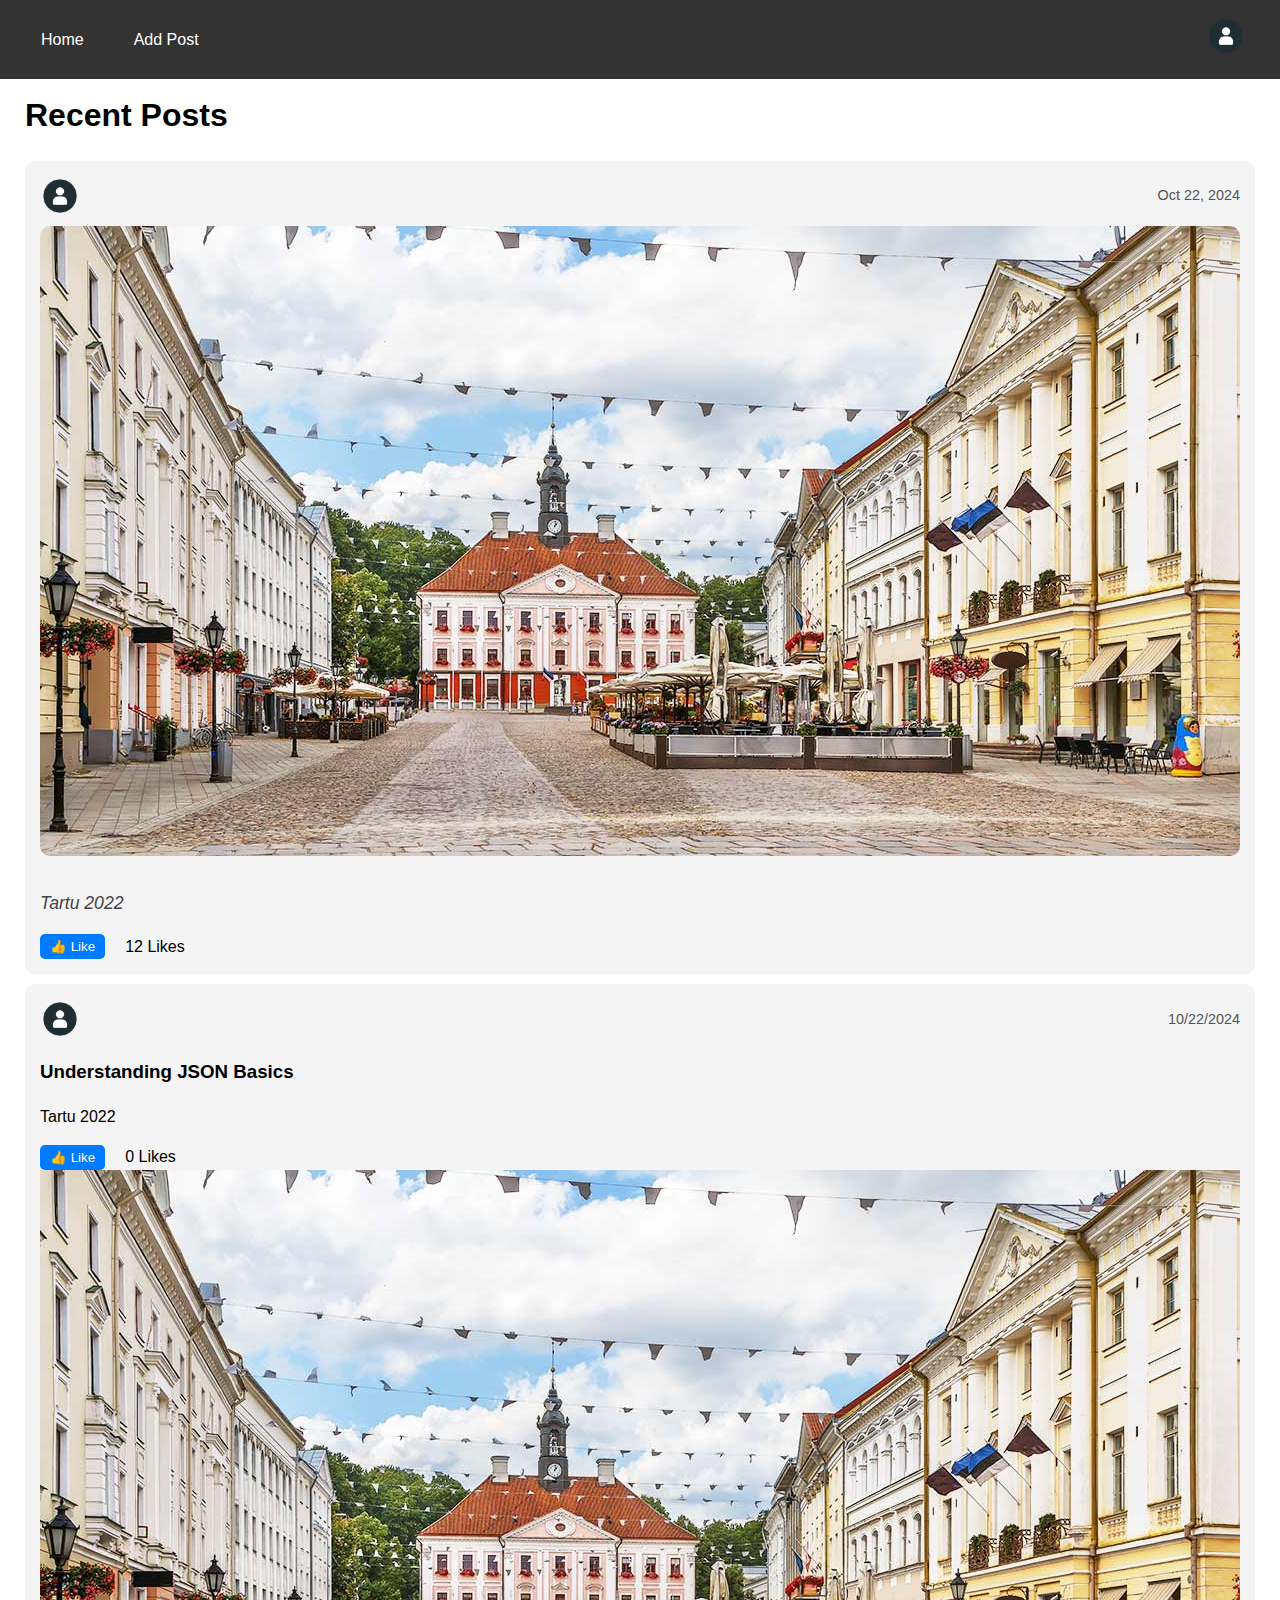
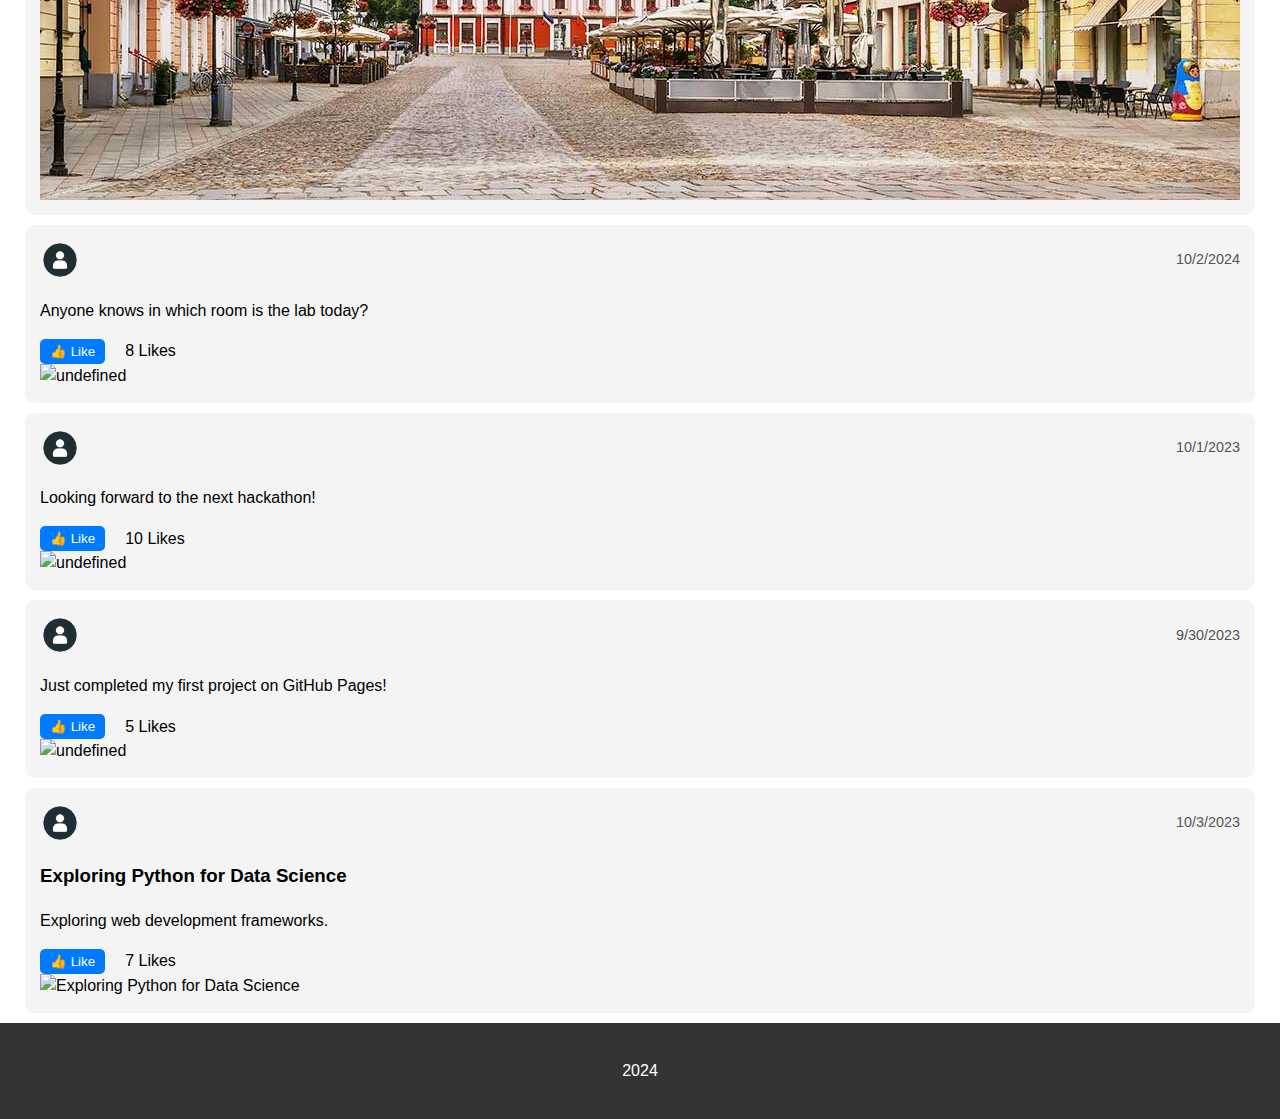
==== index.html @ 30f009ac "General polish of the outlook of posts" ====
<!DOCTYPE html>
<html lang="en">
<head>
    <meta charset="UTF-8">
    <meta name="viewport" content="width=device-width, initial-scale=1.0">
    <title>Home - Posts</title>
    <link rel="stylesheet" href="res\css\common.css">
    <link rel="stylesheet" href="res\css\index.css">

</head>
<body>
    <nav>
        <div class="nav-left">
            <a href="index.html" class="nav-link">Home</a>
            <a href="addPost.html" class="nav-link">Add Post</a>
        </div>
        <a href="login.html" class="user-icon-link">
            <img src="res\images\user-avatar.png" alt="User Profile">
        </a>
    </nav>

    <section id="posts">
        <h1>Recent Posts</h1>

        <!-- Postitus pildiga -->
        <div class="post">
            <div class="post-header">
                <img class="avatar" src="res\images\user-avatar.png" alt="User Avatar">
                <span class="post-info">Oct 22, 2024</span>
            </div>
            <div class="post-content">
                <img src="res\images\tartu.jpeg" alt="Tartu 2022">
                <p>Tartu 2022</p>
            </div>
            <div class="post-footer">
                <button class="like-button">👍 Like</button>
                <span class="like-count">12 Likes</span>
            </div>
        </div>
        
       
    </section>

    <footer>
        <p>2024</p>
    </footer>
     <script>
        // Fetch posts from local JSON file and add them to the posts section
        fetch('json/posts.json')
            .then(response => response.json())
            .then(posts => {
                const postsSection = document.getElementById('posts');

                posts.forEach(post => {
                    // Create the container div for each post
                    const postDiv = document.createElement('div');
                    postDiv.className = 'post';

                    // Create post header with avatar and date
                    const postHeader = document.createElement('div');
                    postHeader.className = 'post-header';
                    const avatar = document.createElement('img');
                    avatar.className = 'avatar';
                    avatar.src = 'res/images/user-avatar.png';
                    avatar.alt = 'User Avatar';
                    const postInfo = document.createElement('span');
                    postInfo.className = 'post-info';
                    postInfo.textContent = new Date(post.createdAt).toLocaleDateString();

                    // Append avatar and date to header
                    postHeader.appendChild(avatar);
                    postHeader.appendChild(postInfo);

                    // Create post content with title and content
                    const postContent = document.createElement('div');
                    postContent.className = 'post-content';
                    const title = document.createElement('h3');
                    title.textContent = post.title;
                    const content = document.createElement('p');
                    content.textContent = post.content;

                    // Append title and content to post content div
                    postContent.appendChild(title);
                    postContent.appendChild(content);

                    // Create post footer with like button
                    const postFooter = document.createElement('div');
                    postFooter.className = 'post-footer';
                    const likeButton = document.createElement('button');
                    likeButton.className = 'like-button';
                    likeButton.textContent = '👍 Like';
                    const likeCount = document.createElement('span');
                    likeCount.className = 'like-count';
                    likeCount.textContent = `${post.likes || 0} Likes`;

                    // Image
                    const img = document.createElement('img');
                    img.src = post.imageBase64;
                    img.alt = post.title;
                    img.className = 'post-image';

                    // Append like button and like count to footer
                    postFooter.appendChild(likeButton);
                    postFooter.appendChild(likeCount);

                    // Append header, content, and footer and image to main post div
                    postDiv.appendChild(postHeader);
                    postDiv.appendChild(postContent);
                    postDiv.appendChild(postFooter);
                    postDiv.appendChild(img);

                    // Append post div to posts section
                    postsSection.appendChild(postDiv);
                });
            })
            .catch(error => console.error('Error fetching posts:', error));
    </script> 
</body>
</html>
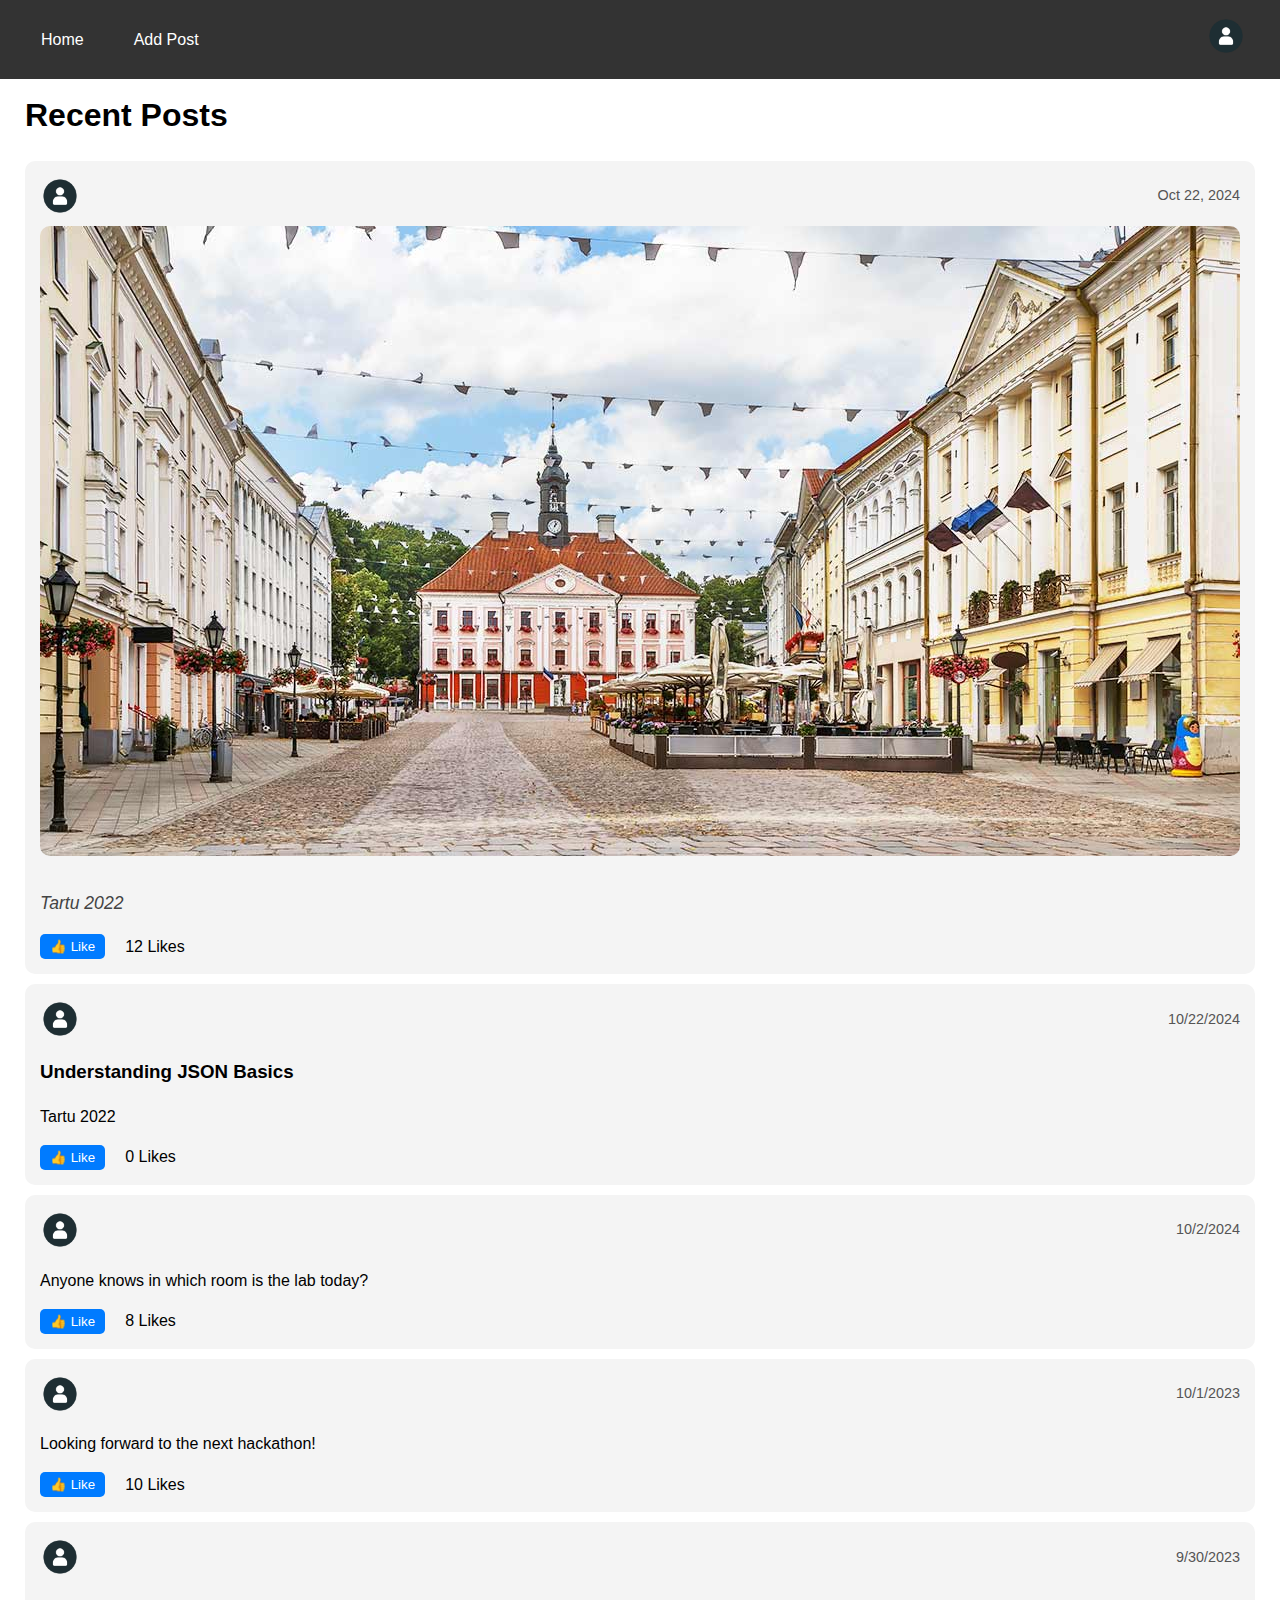
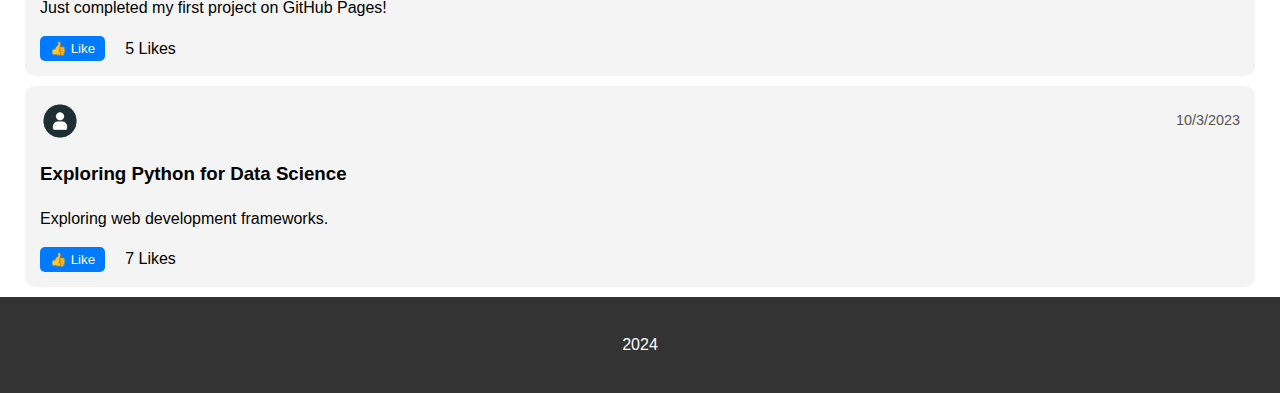
==== commit 1631e548: "Bugfix for previous commit" ====
--- a/index.html
+++ b/index.html
@@ -107,7 +107,7 @@
                     postDiv.appendChild(postHeader);
                     postDiv.appendChild(postContent);
                     postDiv.appendChild(postFooter);
-                    postDiv.appendChild(img);
+                    //postDiv.appendChild(img);
 
                     // Append post div to posts section
                     postsSection.appendChild(postDiv);
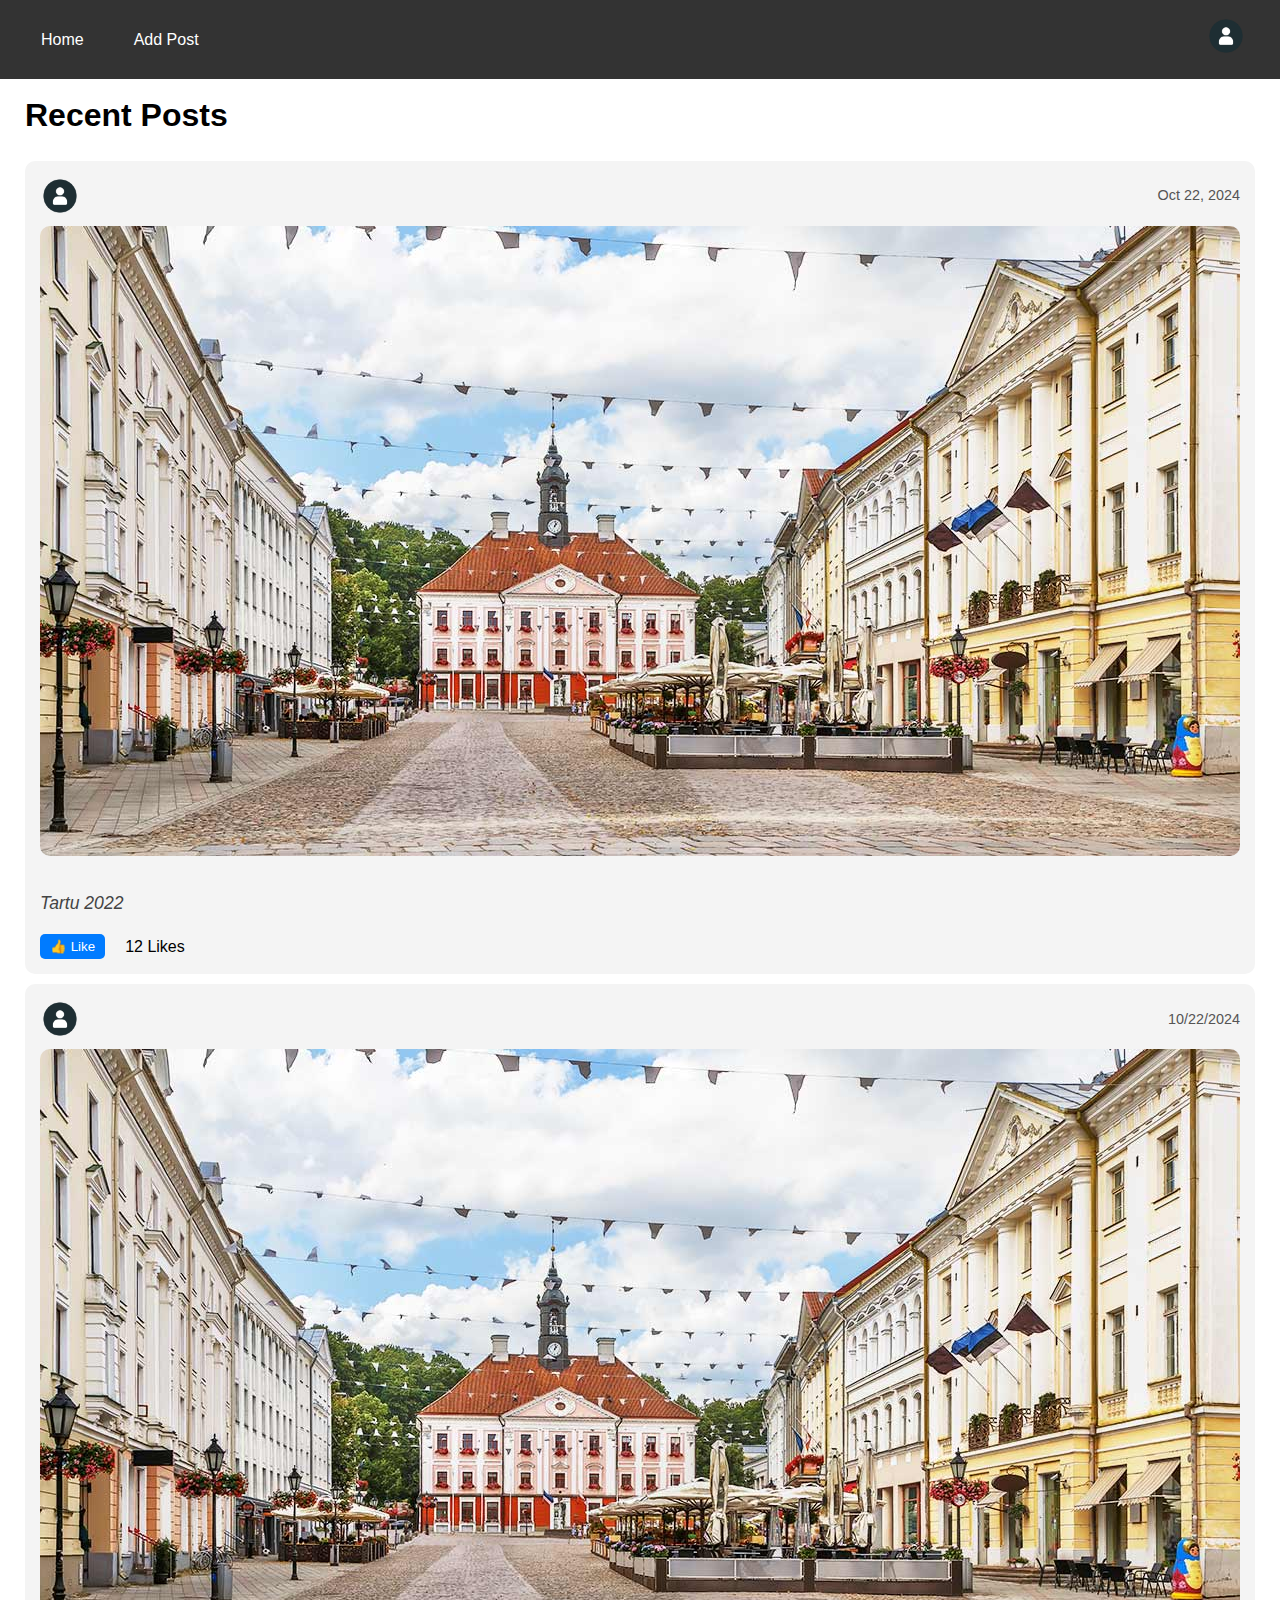
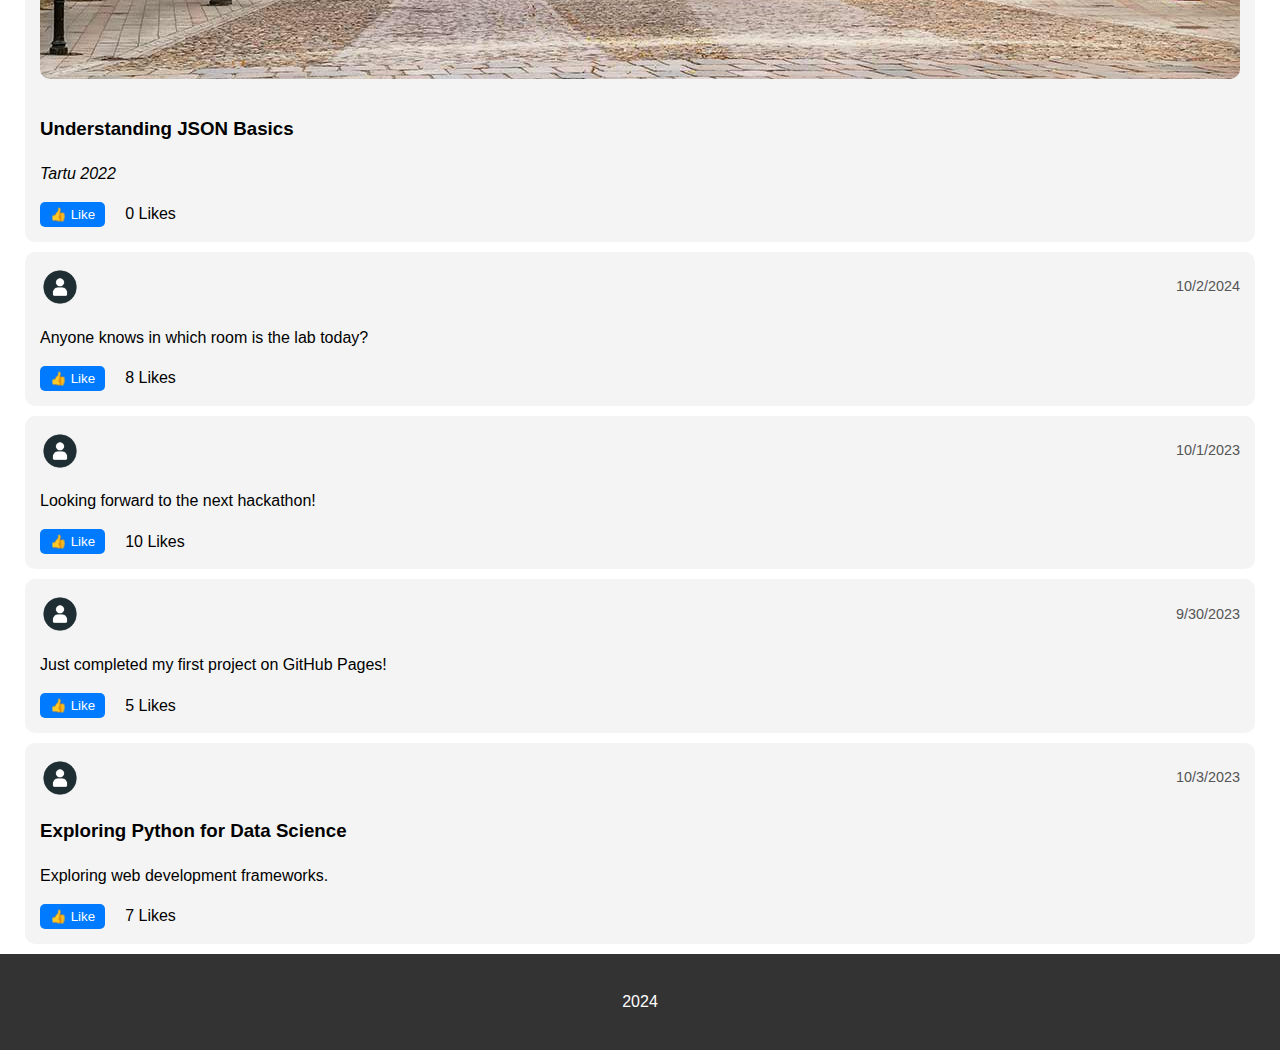
==== commit e083393b: "Updated posts page, some have titles" ====
--- a/index.html
+++ b/index.html
@@ -79,9 +79,20 @@
                     const content = document.createElement('p');
                     content.textContent = post.content;
 
+                    // Check if there is a Base64 image in the post data
+                    if (post.imageBase64) {
+                        const img = document.createElement('img');
+                        img.src = post.imageBase64; // Use Base64 string as src
+                        img.alt = post.title;
+                        img.className = 'post-image';
+                        postContent.appendChild(img); // Append image to the post content
+                    }
+
                     // Append title and content to post content div
                     postContent.appendChild(title);
+                   // postContent.appendChild(img);
                     postContent.appendChild(content);
+                    //postContent.appendChild(img);
 
                     // Create post footer with like button
                     const postFooter = document.createElement('div');
@@ -93,17 +104,14 @@
                     likeCount.className = 'like-count';
                     likeCount.textContent = `${post.likes || 0} Likes`;
 
-                    // Image
-                    const img = document.createElement('img');
-                    img.src = post.imageBase64;
-                    img.alt = post.title;
-                    img.className = 'post-image';
+                    
 
                     // Append like button and like count to footer
                     postFooter.appendChild(likeButton);
                     postFooter.appendChild(likeCount);
 
                     // Append header, content, and footer and image to main post div
+                    //postDiv.appendChild(img);
                     postDiv.appendChild(postHeader);
                     postDiv.appendChild(postContent);
                     postDiv.appendChild(postFooter);
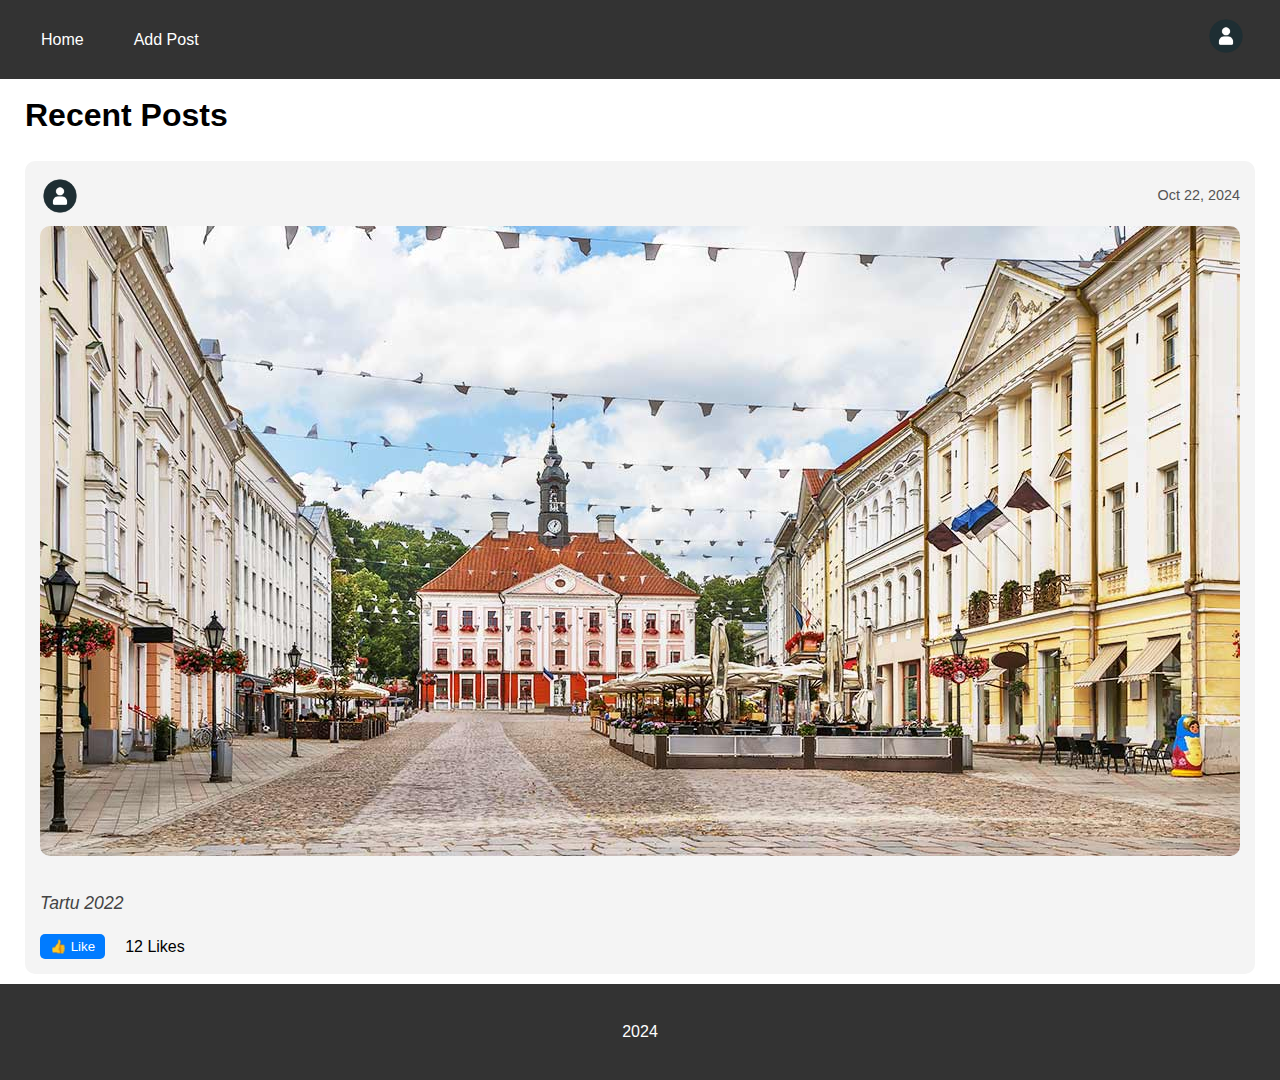
==== commit 138408bd: "Task 4" ====
--- a/index.html
+++ b/index.html
@@ -38,17 +38,22 @@
             </div>
         </div>
         
-       
     </section>
 
     <footer>
         <p>2024</p>
     </footer>
-     <script>
-        // Fetch posts from local JSON file and add them to the posts section
-        fetch('json/posts.json')
+
+    <script>
+        // Fetch posts from JSONBin endpoint
+        fetch('https://api.jsonbin.io/v3/b/672a434fad19ca34f8c4b034', {
+            headers: {
+                'X-Master-Key': '$2a$10$1OrbyMzlhUYANBHICc7QUeeb2fNXu1rZgsgyZzCgu9NgJErqfpmpG'
+            }
+        })
             .then(response => response.json())
-            .then(posts => {
+            .then(data => {
+                const posts = data.record; // Access the array of posts
                 const postsSection = document.getElementById('posts');
 
                 posts.forEach(post => {
@@ -90,9 +95,7 @@
 
                     // Append title and content to post content div
                     postContent.appendChild(title);
-                   // postContent.appendChild(img);
                     postContent.appendChild(content);
-                    //postContent.appendChild(img);
 
                     // Create post footer with like button
                     const postFooter = document.createElement('div');
@@ -104,7 +107,80 @@
                     likeCount.className = 'like-count';
                     likeCount.textContent = `${post.likes || 0} Likes`;
 
-                    
+                    // Append like button and like count to footer
+                    postFooter.appendChild(likeButton);
+                    postFooter.appendChild(likeCount);
+
+                    // Append header, content, and footer to main post div
+                    postDiv.appendChild(postHeader);
+                    postDiv.appendChild(postContent);
+                    postDiv.appendChild(postFooter);
+
+                    // Append post div to posts section
+                    postsSection.appendChild(postDiv);
+                });
+            })
+            .catch(error => console.error('Error fetching posts:', error));
+    </script>
+     <!-- <script>
+        // Fetch posts from local JSON file and add them to the posts section
+        fetch('json/posts.json')
+            .then(response => response.json())
+            .then(posts => {
+                const postsSection = document.getElementById('posts');
+
+                posts.forEach(post => {
+                    // Create the container div for each post
+                    const postDiv = document.createElement('div');
+                    postDiv.className = 'post';
+
+                    // Create post header with avatar and date
+                    const postHeader = document.createElement('div');
+                    postHeader.className = 'post-header';
+                    const avatar = document.createElement('img');
+                    avatar.className = 'avatar';
+                    avatar.src = 'res/images/user-avatar.png';
+                    avatar.alt = 'User Avatar';
+                    const postInfo = document.createElement('span');
+                    postInfo.className = 'post-info';
+                    postInfo.textContent = new Date(post.createdAt).toLocaleDateString();
+
+                    // Append avatar and date to header
+                    postHeader.appendChild(avatar);
+                    postHeader.appendChild(postInfo);
+
+                    // Create post content with title and content
+                    const postContent = document.createElement('div');
+                    postContent.className = 'post-content';
+                    const title = document.createElement('h3');
+                    title.textContent = post.title;
+                    const content = document.createElement('p');
+                    content.textContent = post.content;
+
+                    // Check if there is a Base64 image in the post data
+                    if (post.imageBase64) {
+                        const img = document.createElement('img');
+                        img.src = post.imageBase64; // Use Base64 string as src
+                        img.alt = post.title;
+                        img.className = 'post-image';
+                        postContent.appendChild(img); // Append image to the post content
+                    }
+
+                    // Append title and content to post content div
+                    postContent.appendChild(title);
+                   // postContent.appendChild(img);
+                    postContent.appendChild(content);
+                    //postContent.appendChild(img);
+
+                    // Create post footer with like button
+                    const postFooter = document.createElement('div');
+                    postFooter.className = 'post-footer';
+                    const likeButton = document.createElement('button');
+                    likeButton.className = 'like-button';
+                    likeButton.textContent = '👍 Like';
+                    const likeCount = document.createElement('span');
+                    likeCount.className = 'like-count';
+                    likeCount.textContent = `${post.likes || 0} Likes`;
 
                     // Append like button and like count to footer
                     postFooter.appendChild(likeButton);
@@ -122,6 +198,6 @@
                 });
             })
             .catch(error => console.error('Error fetching posts:', error));
-    </script> 
+    </script> -->
 </body>
 </html>
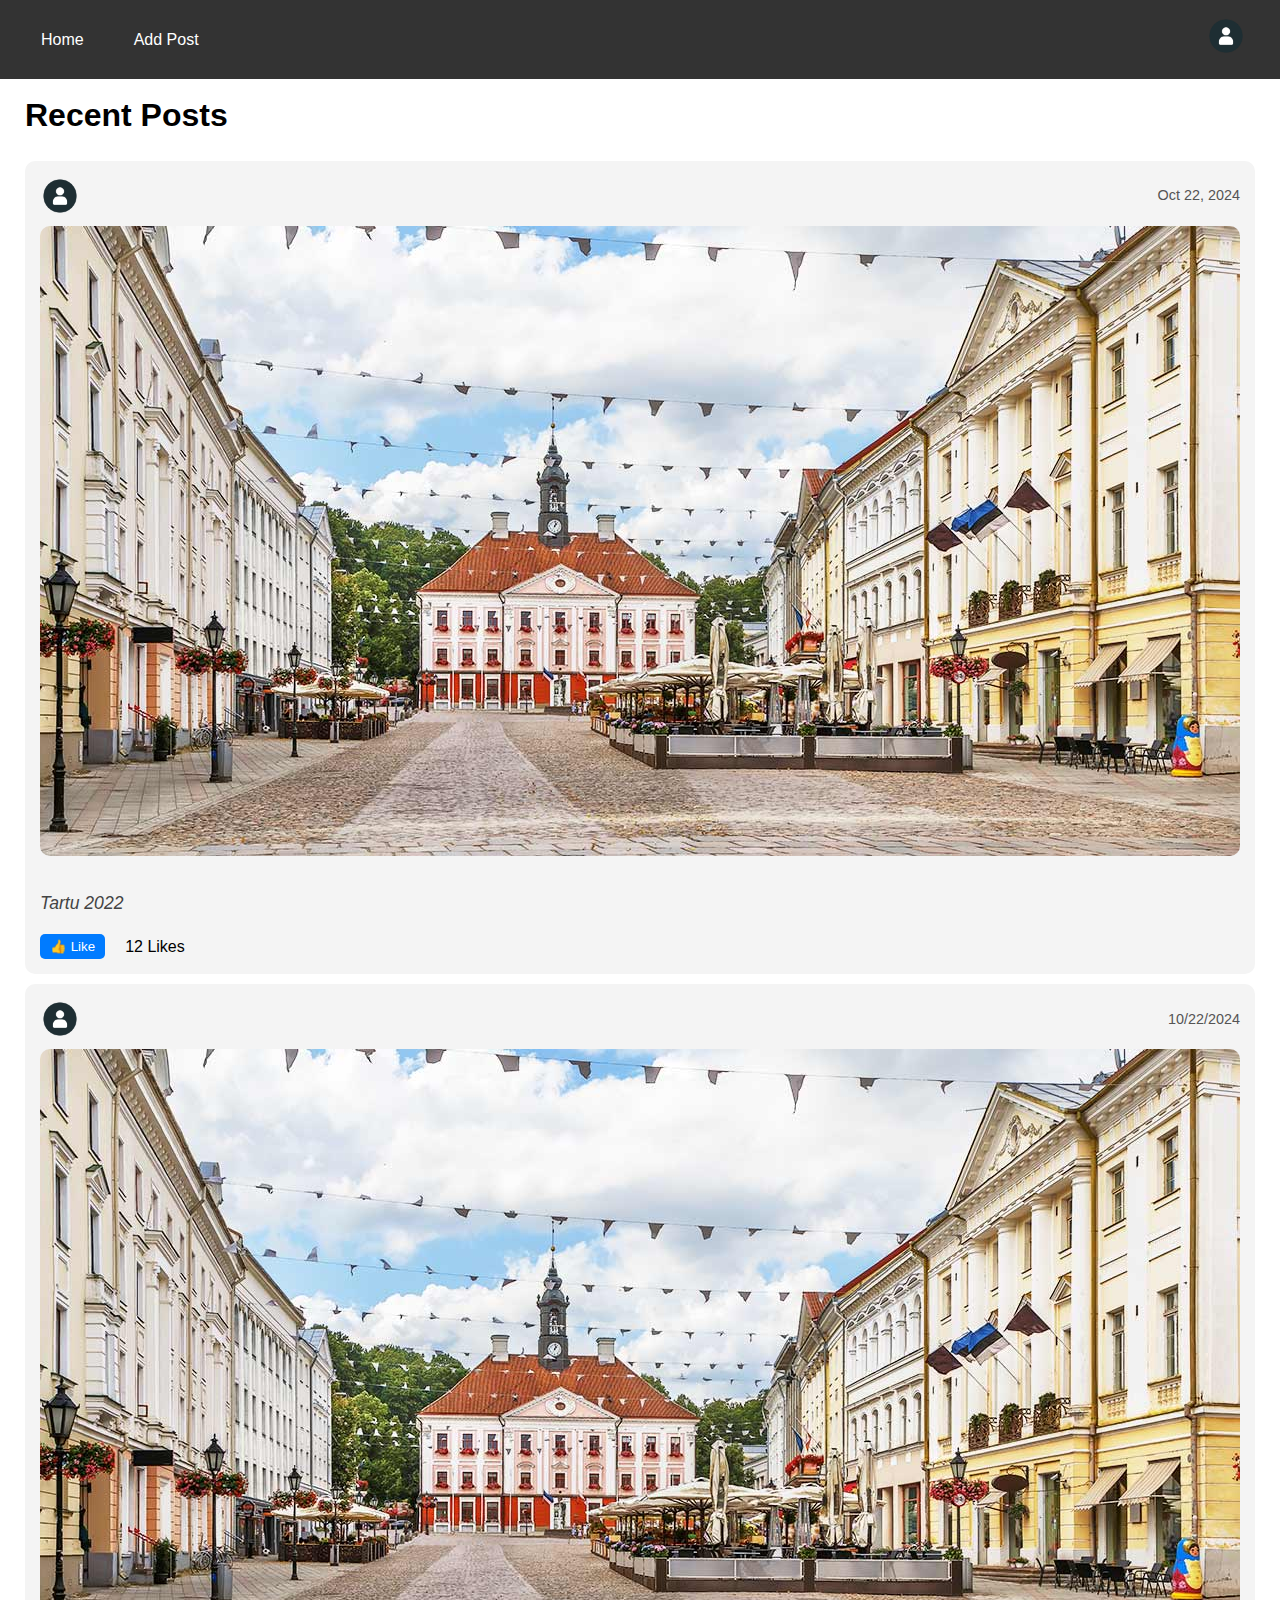
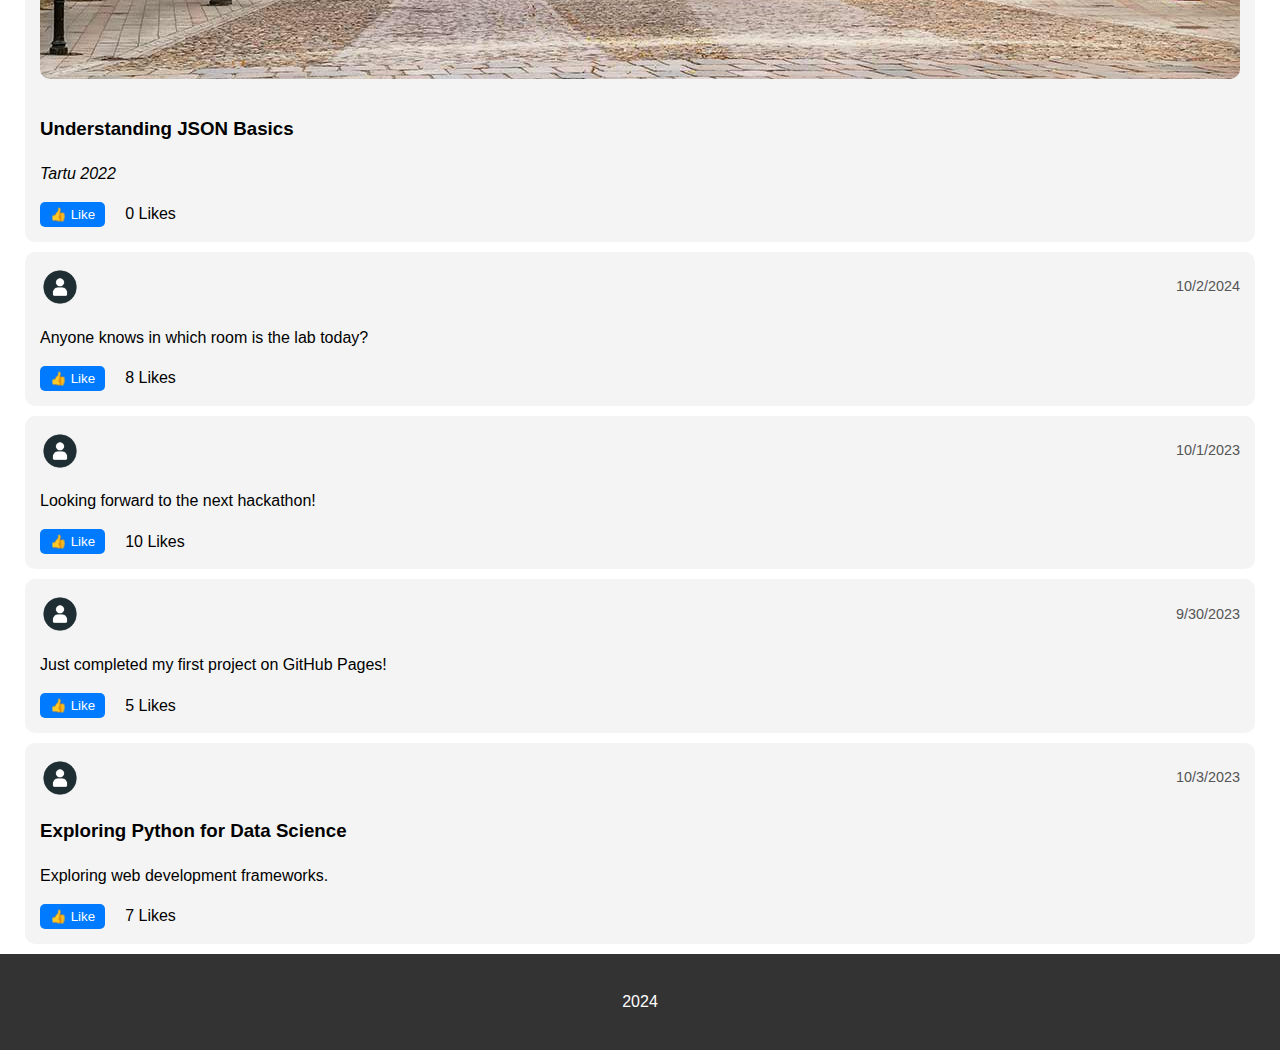
==== commit e88d7c72: "Commenting out task 4 code" ====
--- a/index.html
+++ b/index.html
@@ -44,7 +44,7 @@
         <p>2024</p>
     </footer>
 
-    <script>
+    <!-- <script>
         // Fetch posts from JSONBin endpoint
         fetch('https://api.jsonbin.io/v3/b/672a434fad19ca34f8c4b034', {
             headers: {
@@ -121,8 +121,8 @@
                 });
             })
             .catch(error => console.error('Error fetching posts:', error));
-    </script>
-     <!-- <script>
+    </script> -->
+     <script>
         // Fetch posts from local JSON file and add them to the posts section
         fetch('json/posts.json')
             .then(response => response.json())
@@ -198,6 +198,6 @@
                 });
             })
             .catch(error => console.error('Error fetching posts:', error));
-    </script> -->
+    </script>
 </body>
 </html>
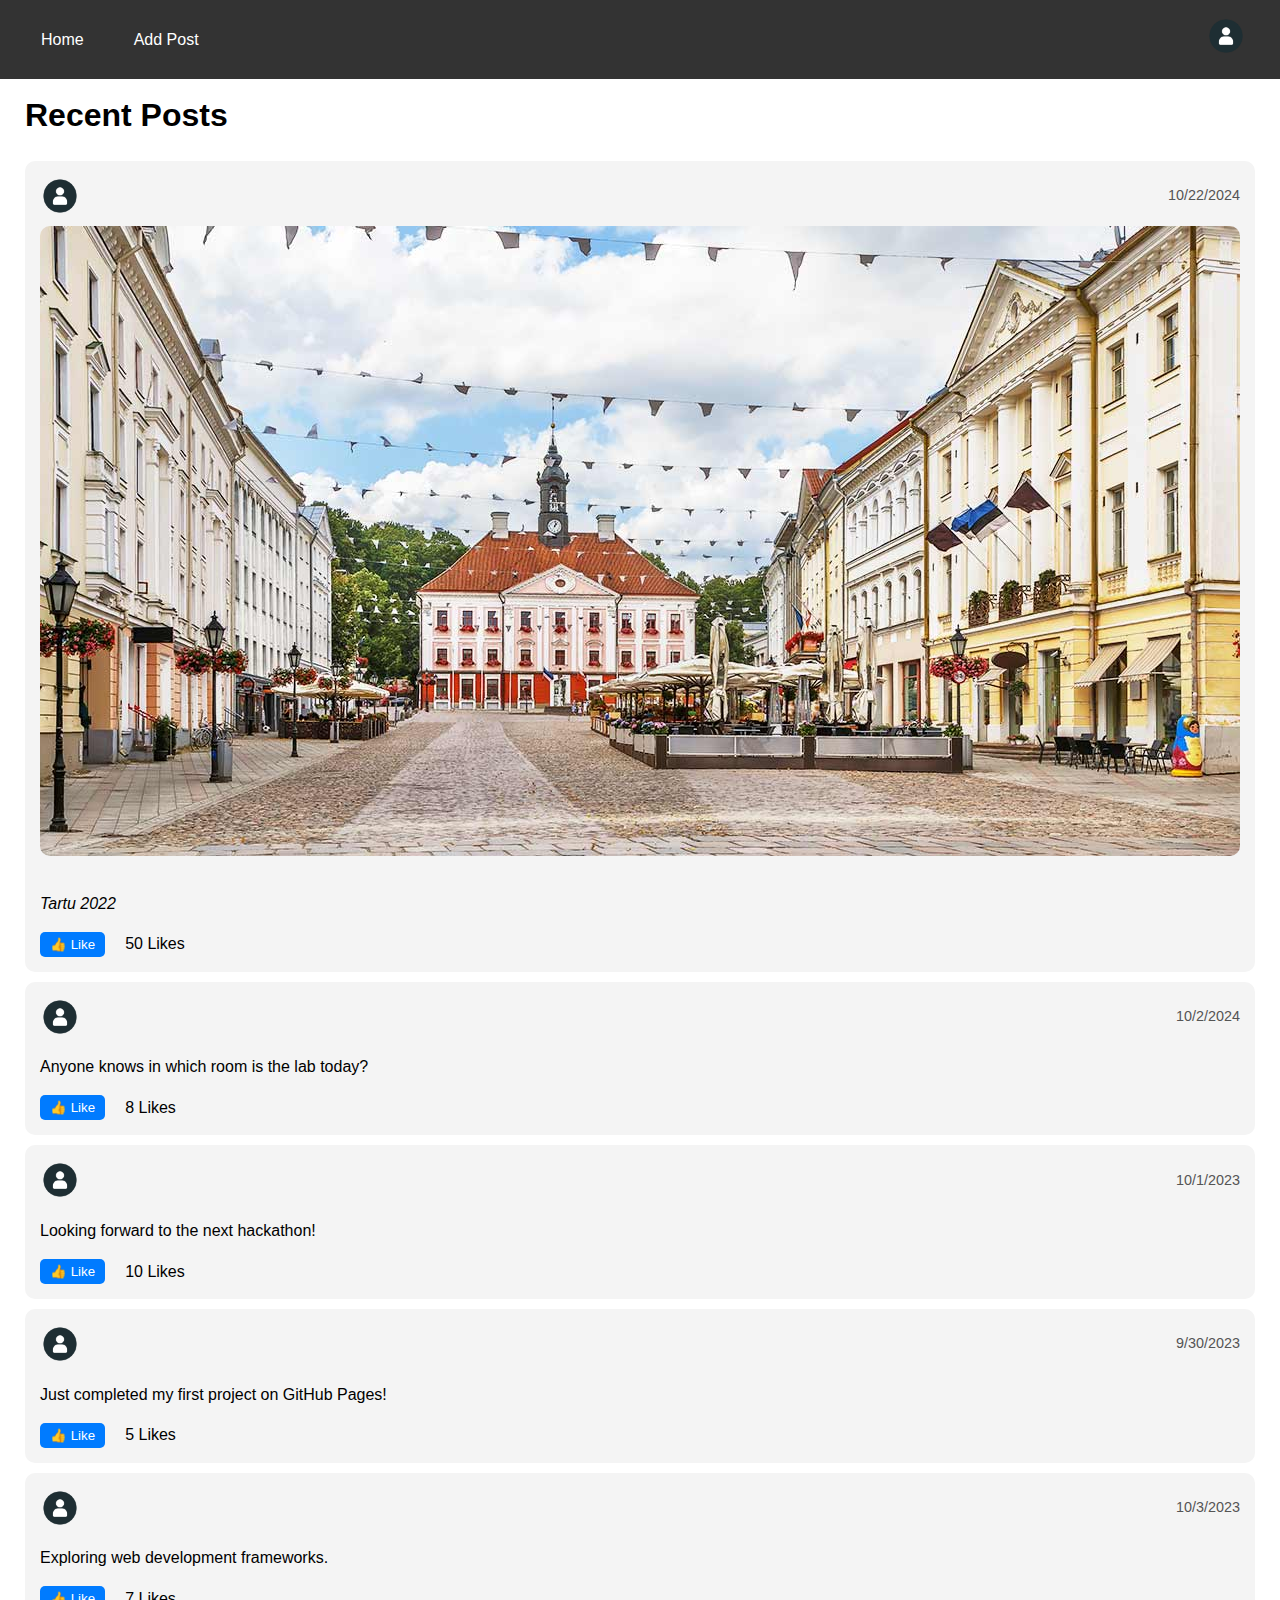
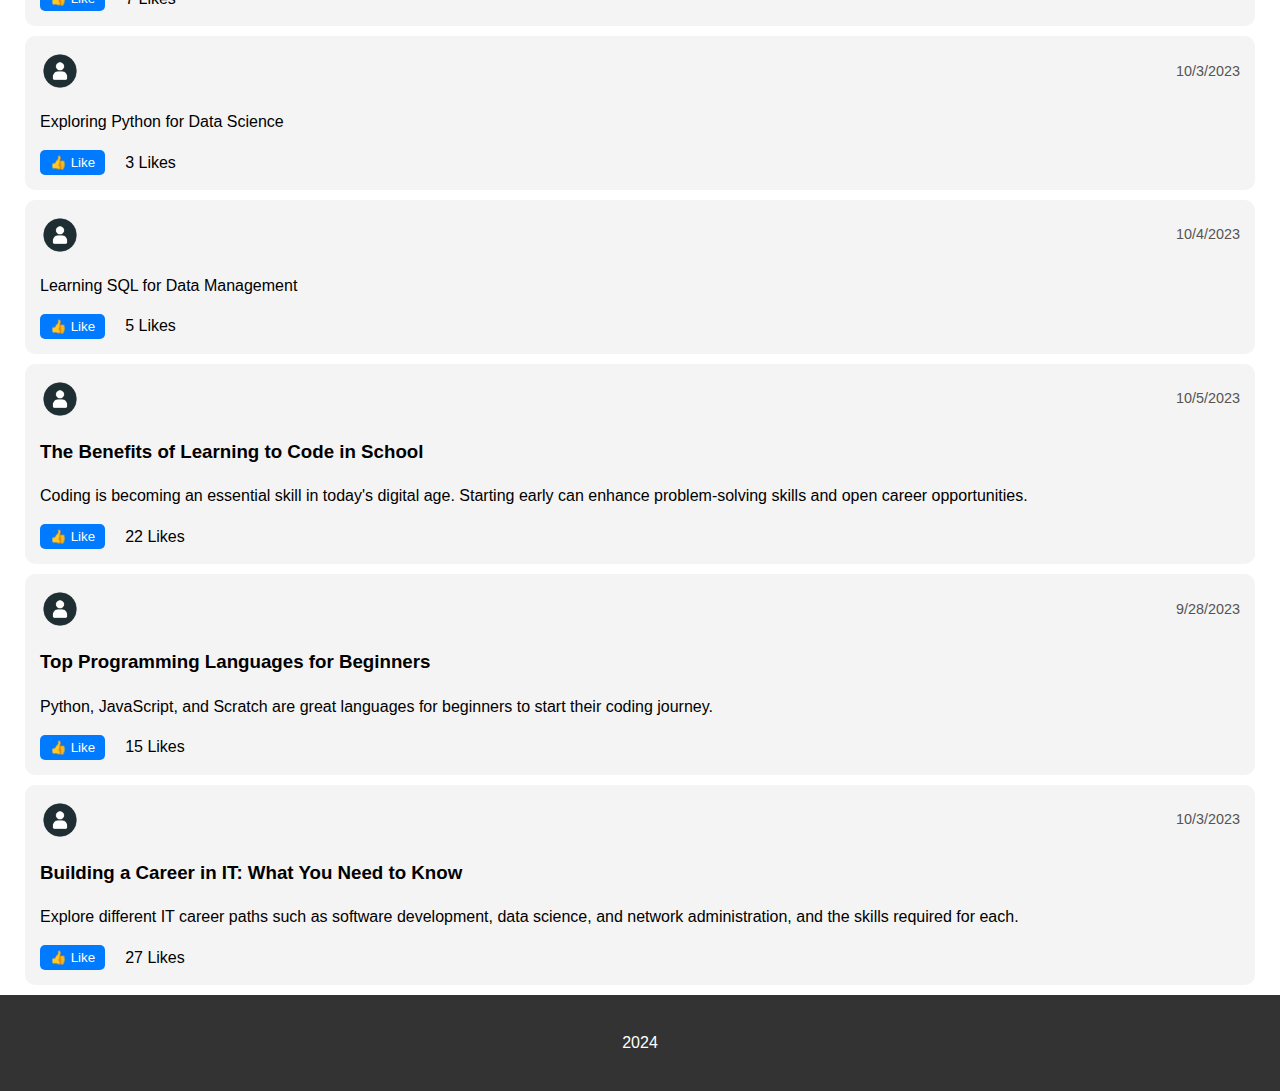
==== commit 7d73f48d: "More posts for main page" ====
--- a/index.html
+++ b/index.html
@@ -22,29 +22,13 @@
     <section id="posts">
         <h1>Recent Posts</h1>
 
-        <!-- Postitus pildiga -->
-        <div class="post">
-            <div class="post-header">
-                <img class="avatar" src="res\images\user-avatar.png" alt="User Avatar">
-                <span class="post-info">Oct 22, 2024</span>
-            </div>
-            <div class="post-content">
-                <img src="res\images\tartu.jpeg" alt="Tartu 2022">
-                <p>Tartu 2022</p>
-            </div>
-            <div class="post-footer">
-                <button class="like-button">👍 Like</button>
-                <span class="like-count">12 Likes</span>
-            </div>
-        </div>
-        
     </section>
 
     <footer>
         <p>2024</p>
     </footer>
 
-    <!-- <script>
+    <!-- <script>                        EI TOHI ÄRA KUSTUTADA!!!!!!!!!!!!
         // Fetch posts from JSONBin endpoint
         fetch('https://api.jsonbin.io/v3/b/672a434fad19ca34f8c4b034', {
             headers: {
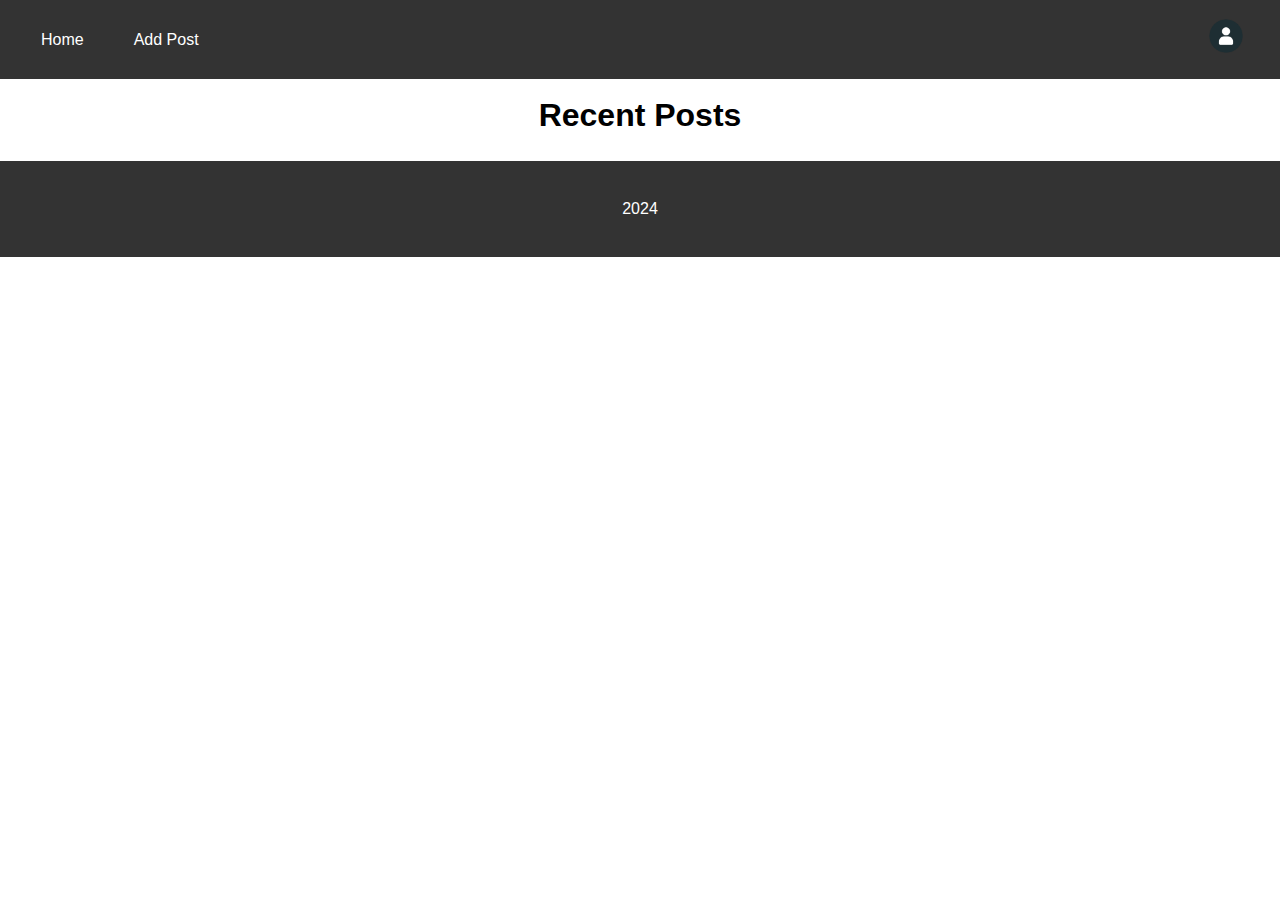
==== commit 3a2338fa: "Update index.html" ====
--- a/index.html
+++ b/index.html
@@ -4,8 +4,10 @@
     <meta charset="UTF-8">
     <meta name="viewport" content="width=device-width, initial-scale=1.0">
     <title>Home - Posts</title>
-    <link rel="stylesheet" href="res\css\common.css">
-    <link rel="stylesheet" href="res\css\index.css">
+    <link rel="stylesheet" href="res/css/common.css">
+    <link rel="stylesheet" href="res/css/index.css">
+
+
 
 </head>
 <body>
@@ -14,9 +16,14 @@
             <a href="index.html" class="nav-link">Home</a>
             <a href="addPost.html" class="nav-link">Add Post</a>
         </div>
-        <a href="login.html" class="user-icon-link">
-            <img src="res\images\user-avatar.png" alt="User Profile">
+        <a href="#" class="user-icon-link" onclick="toggleDropdown(event)">
+            <img src="res/images/user-avatar.png" alt="User Profile">
         </a>
+        <div id="user-dropdown" class="dropdown-content">
+            <p>Joe Pine</p>
+            <p>joe.pine@ut.ee</p>
+            <a href="login.html">Logout</a>
+        </div>
     </nav>
 
     <section id="posts">
@@ -27,8 +34,9 @@
     <footer>
         <p>2024</p>
     </footer>
+    <script src="js/main.js"></script>
 
-    <!-- <script>                        EI TOHI ÄRA KUSTUTADA!!!!!!!!!!!!
+     <!-- <script>                      
         // Fetch posts from JSONBin endpoint
         fetch('https://api.jsonbin.io/v3/b/672a434fad19ca34f8c4b034', {
             headers: {
@@ -106,7 +114,7 @@
             })
             .catch(error => console.error('Error fetching posts:', error));
     </script> -->
-     <script>
+    <script>
         // Fetch posts from local JSON file and add them to the posts section
         fetch('json/posts.json')
             .then(response => response.json())
--- a/res/css/common.css
+++ b/res/css/common.css
@@ -0,0 +1,107 @@
+/* Navigatsiooniriba */
+nav {
+    background-color: #333;
+    padding: 1em;
+    display: flex;
+    justify-content: space-between;
+    align-items: center;
+    width: 100%;
+    position: fixed;
+    top: 0;
+    left: 0;
+    right: 0;
+    z-index: 1000;
+}
+
+/* Vasak külg navigatsiooniriba */
+.nav-left {
+    display: flex;
+    align-items: center;
+}
+
+.nav-link {
+    color: white;
+    text-decoration: none;
+    margin: 0 15px;
+    padding: 10px;
+}
+
+.nav-link:hover {
+    background-color: #555;
+}
+
+/* Parem külg navigatsiooniriba */
+.user-icon-link {
+    margin-right: 50px; 
+}
+
+.user-icon-link img {
+    width: 40px;
+    height: 40px;
+    border-radius: 50%;
+}
+.dropdown-content {
+    display: none;
+    position: absolute;
+    background-color: #f9f9f9;
+    min-width: 160px;
+    box-shadow: 0px 8px 16px 0px rgba(0,0,0,0.2);
+    padding: 12px 16px;
+    z-index: 1;
+    right: 50px;
+    top: 60px;
+    border-radius: 5px;
+}
+
+.dropdown-content p, .dropdown-content a {
+    color: #333;
+    text-decoration: none;
+    display: block;
+    padding: 5px;
+}
+
+.dropdown-content a:hover {
+    background-color: #ddd;
+}
+
+
+body {
+    padding-top: 70px;
+    margin: 0;
+    font-family: "Varela Round", Arial, "Helvetica Neue", Helvetica, serif;
+    font-size: 16px;
+    font-weight: 400;
+    line-height: 1.5;
+    display: flex;
+    flex-direction: column;
+    align-items: center;
+}
+
+/* Footer */
+footer {
+    background-color: #333;
+    color: white;
+    text-align: center;
+    padding: 20px;
+    width: 100%; /* Täispikkuses footer */
+}
+
+/* Flexbox */
+@media (max-width: 0px) {
+    .user-icon-link img {
+        width: 30px;
+        height: 30px;
+    }
+    nav {
+        flex-direction: row;
+        align-items: flex-start;
+    }
+
+    .nav-link {
+        margin-bottom: 10px;
+    }
+
+    .user-icon-link {
+        margin-right: 0; /* Eemalda margin väiksemate ekraanide puhul */
+    }
+}
--- a/res/css/index.css
+++ b/res/css/index.css
@@ -0,0 +1,82 @@
+/* Postitused */
+.post {
+  background-color: #f4f4f4;
+  margin: 10px 0;
+  padding: 15px;
+  border-radius: 10px;
+  display: flex;
+  flex-direction: column;
+  align-items: flex-start;
+}
+
+.post-header {
+  display: flex;
+  justify-content: space-between;
+  width: 100%;
+  align-items: center;
+}
+
+.post-header .avatar {
+  width: 40px;
+  height: 40px;
+  border-radius: 50%;
+}
+
+
+.post-info:hover {
+  color: #000; 
+}
+
+.post-info {
+  color: #555;
+  font-size: 0.9em;
+}
+
+
+.post-content img {
+  max-width: 100%;
+  border-radius: 10px;
+  margin: 10px 0;
+}
+
+.post > p {
+  color: #333;
+  margin-bottom: 10px;
+}
+
+img + p {
+  font-size: 1.1em;
+  color: #444;
+}
+
+/* Teskstid peale pilti */
+img ~ p {
+  font-style: italic;
+}
+
+/* Postituse jalus */
+.post-footer {
+  display: flex;
+  justify-content: flex-start;
+  align-items: center;
+}
+
+/* Pseudo-class like nupp */
+.like-button:hover {
+  background-color: #0056b3;
+  transform: scale(1.1); /* Suurenda nuppu natuke */
+}
+
+.like-button {
+  margin-right: 10px;
+  background-color: #007BFF;
+  color: white;
+  border: none;
+  padding: 5px 10px;
+  border-radius: 5px;
+  cursor: pointer;
+}
+
+.like-count {
+  margin-left: 10px;
+}
